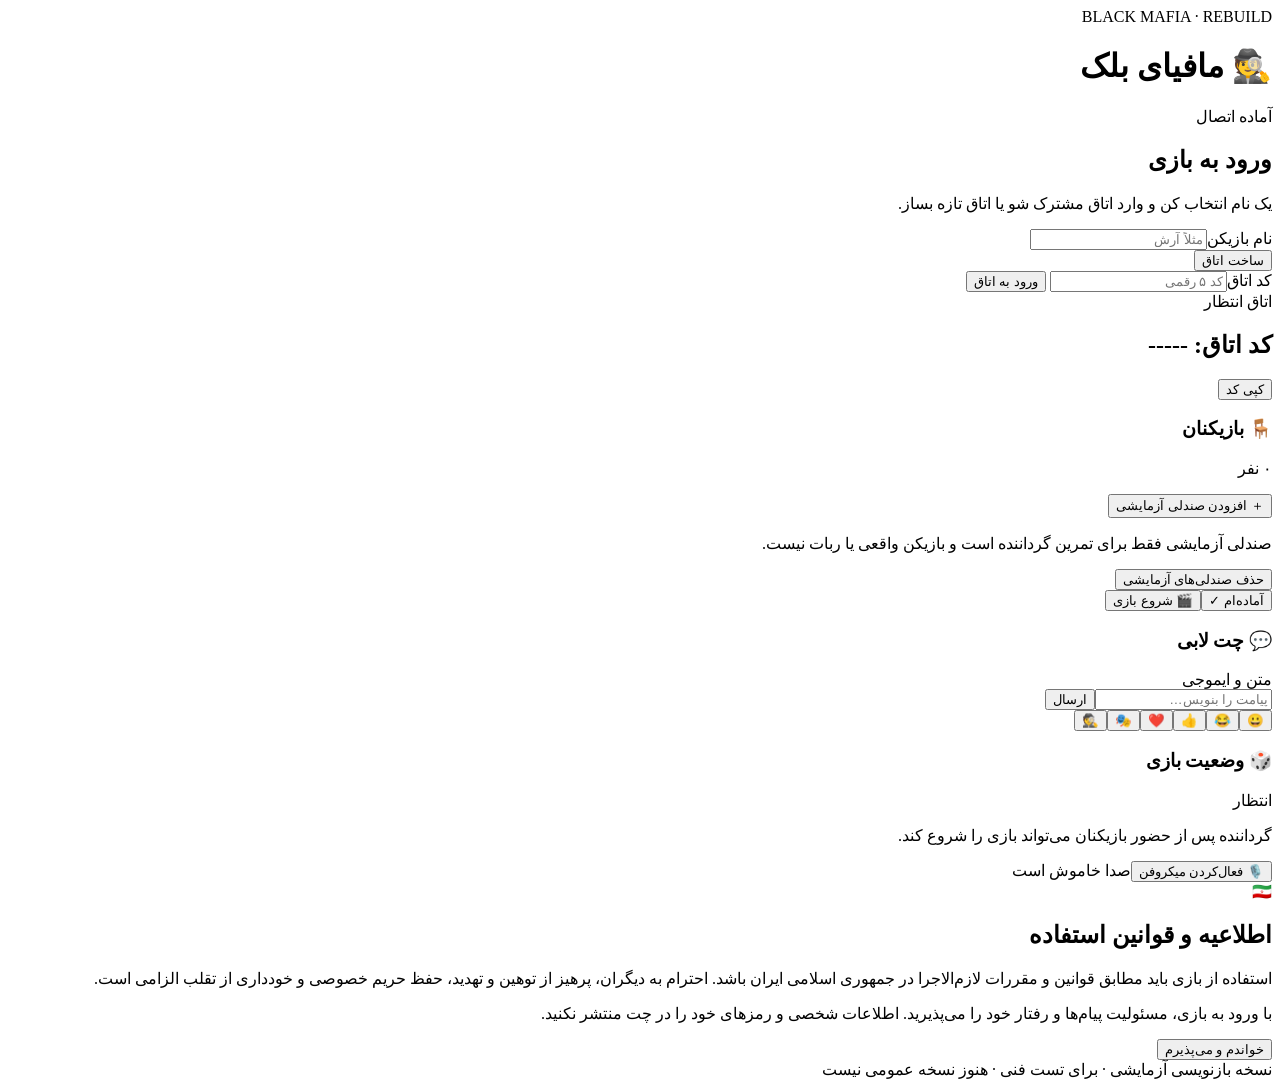
==== rebuild/index.html @ 1b292b7d "Start clean modular Mafia game rewrite" ====
<!doctype html>
<html lang="fa" dir="rtl">
<head>
<meta charset="utf-8">
<meta name="viewport" content="width=device-width,initial-scale=1,viewport-fit=cover">
<meta name="theme-color" content="#111827">
<title>مافیای بلک | نسخه بازنویسی</title>
<link rel="stylesheet" href="./app.css">
</head>
<body>
<div class="shell">
<header class="topbar"><div><div class="eyebrow">BLACK MAFIA · REBUILD</div><h1>🕵️ مافیای بلک</h1></div><span id="connection" class="pill">آماده اتصال</span></header>
<main>
<section id="welcome" class="panel">
<h2>ورود به بازی</h2>
<p class="muted">یک نام انتخاب کن و وارد اتاق مشترک شو یا اتاق تازه بساز.</p>
<label>نام بازیکن<input id="playerName" maxlength="24" autocomplete="nickname" placeholder="مثلاً آرش"></label>
<div class="actions"><button id="createRoom" class="primary">ساخت اتاق</button></div>
<label>کد اتاق<input id="roomCode" inputmode="numeric" maxlength="5" placeholder="کد ۵ رقمی"></label>
<button id="joinRoom">ورود به اتاق</button>
</section>
<section id="lobby" class="hidden">
<div class="panel room-head"><div><div class="eyebrow">اتاق انتظار</div><h2>کد اتاق: <strong id="roomCodeLabel">-----</strong></h2></div><button id="copyRoom" class="small">کپی کد</button></div>
<div class="grid">
<section class="panel"><div class="section-title"><h3>🪑 بازیکنان</h3><span id="playerCount" class="pill">۰ نفر</span></div><ul id="players" class="players"></ul>
<div id="hostTools" class="host-tools hidden"><button id="addTestSeat">＋ افزودن صندلی آزمایشی</button><p class="hint">صندلی آزمایشی فقط برای تمرین گرداننده است و بازیکن واقعی یا ربات نیست.</p><button id="removeTestSeats" class="quiet">حذف صندلی‌های آزمایشی</button></div>
<div class="actions"><button id="readyBtn">آماده‌ام ✓</button><button id="startBtn" class="primary hidden">🎬 شروع بازی</button></div></section>
<section class="panel"><div class="section-title"><h3>💬 چت لابی</h3><span class="muted">متن و ایموجی</span></div><div id="chatMessages" class="chat-messages" aria-live="polite"></div><form id="chatForm" class="chat-form"><input id="chatInput" maxlength="500" placeholder="پیامت را بنویس…" autocomplete="off"><button class="primary" type="submit">ارسال</button></form><div class="emoji-row" aria-label="ایموجی‌های سریع"><button type="button" data-emoji="😀">😀</button><button type="button" data-emoji="😂">😂</button><button type="button" data-emoji="👍">👍</button><button type="button" data-emoji="❤️">❤️</button><button type="button" data-emoji="🎭">🎭</button><button type="button" data-emoji="🕵️">🕵️</button></div></section>
</div>
<section class="panel game-panel"><div class="section-title"><h3>🎲 وضعیت بازی</h3><span id="phase" class="pill">انتظار</span></div><p id="gameNotice" class="muted">گرداننده پس از حضور بازیکنان می‌تواند بازی را شروع کند.</p><div class="voice-row"><button id="voiceBtn">🎙️ فعال‌کردن میکروفن</button><span id="voiceStatus" class="muted">صدا خاموش است</span></div><div id="audioPeers" class="audio-peers"></div></section>
</section>
<section id="rules" class="rules panel"><div class="emblem">🇮🇷</div><h2>اطلاعیه و قوانین استفاده</h2><p>استفاده از بازی باید مطابق قوانین و مقررات لازم‌الاجرا در جمهوری اسلامی ایران باشد. احترام به دیگران، پرهیز از توهین و تهدید، حفظ حریم خصوصی و خودداری از تقلب الزامی است.</p><p>با ورود به بازی، مسئولیت پیام‌ها و رفتار خود را می‌پذیرید. اطلاعات شخصی و رمزهای خود را در چت منتشر نکنید.</p><button id="acceptRules" class="primary">خواندم و می‌پذیرم</button></section>
</main>
<footer>نسخه بازنویسی آزمایشی · برای تست فنی · هنوز نسخه عمومی نیست</footer>
</div>
<script src="./app.js" defer></script>
</body>
</html>
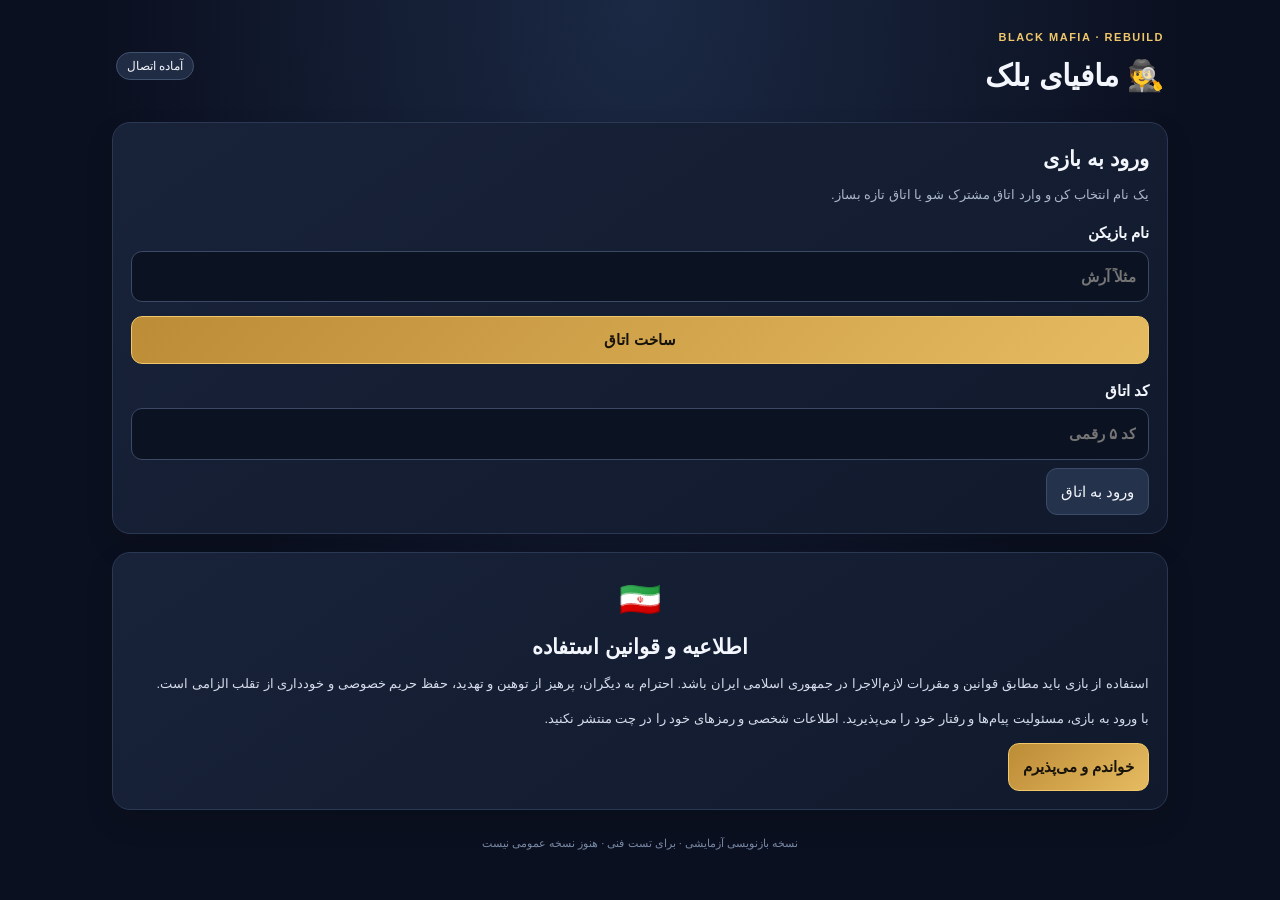
==== commit 3bbc91f9: "Load shared database and TURN configuration in rebuilt app" ====
--- a/rebuild/index.html
+++ b/rebuild/index.html
@@ -33,6 +33,7 @@
 </main>
 <footer>نسخه بازنویسی آزمایشی · برای تست فنی · هنوز نسخه عمومی نیست</footer>
 </div>
+<script src="../config.js" defer></script>
 <script src="./app.js" defer></script>
 </body>
 </html>
--- a/rebuild/app.css
+++ b/rebuild/app.css
@@ -0,0 +1 @@
+:root{color-scheme:dark;--bg:#0b1020;--panel:#151d31;--line:#2b3853;--text:#f3f6fc;--muted:#aab6cb;--gold:#f0c76a;--green:#27845d;--red:#e06a72}*{box-sizing:border-box}body{margin:0;background:radial-gradient(ellipse at top,#1b2944,var(--bg) 60%);color:var(--text);font:15px/1.7 Tahoma,Arial,sans-serif;min-height:100vh}.shell{max-width:1080px;margin:auto;padding:16px 12px calc(28px + env(safe-area-inset-bottom))}.topbar,.section-title,.room-head,.voice-row{display:flex;align-items:center;justify-content:space-between;gap:12px}.topbar{padding:12px 4px 18px}.eyebrow{font-size:11px;letter-spacing:1.5px;color:var(--gold);font-weight:bold}h1,h2,h3,p{margin-top:0}h1{font-size:clamp(22px,4vw,30px);margin:3px 0}h2{font-size:21px;margin-bottom:8px}h3{font-size:17px;margin:0}.panel{background:linear-gradient(145deg,#182239,#111a2c);border:1px solid var(--line);border-radius:18px;padding:18px;margin-bottom:14px;box-shadow:0 12px 28px #0002}.hidden{display:none!important}.muted,.hint{color:var(--muted);font-size:13px}.pill{border:1px solid #40506e;background:#202c43;padding:3px 10px;border-radius:99px;font-size:12px;white-space:nowrap}label{display:block;margin:14px 0 8px;font-weight:bold}input{display:block;width:100%;margin-top:5px;background:#0b1222;color:var(--text);border:1px solid #3b4965;border-radius:11px;padding:12px;font:inherit;outline:none}input:focus{border-color:var(--gold);box-shadow:0 0 0 2px #f0c76a22}button{font:inherit;color:var(--text);border:1px solid #3c4b68;background:#24324c;border-radius:11px;padding:10px 14px;cursor:pointer;transition:filter .15s,transform .15s}button:active{transform:scale(.98)}button:disabled{opacity:.5;cursor:not-allowed}.primary{background:linear-gradient(135deg,#bd8c36,#e5bb61);border-color:#f0c76a;color:#17130b;font-weight:bold}.actions{display:flex;gap:9px;flex-wrap:wrap;margin-top:14px}.actions button{flex:1}.small{font-size:12px;padding:7px 10px}.quiet{background:transparent}.grid{display:grid;grid-template-columns:1fr 1fr;gap:14px}.grid>.panel{margin:0}.players{list-style:none;padding:0;margin:12px 0}.players li{display:flex;align-items:center;gap:9px;padding:9px 10px;border-bottom:1px solid #29364e}.players li:last-child{border:0}.avatar{width:34px;height:34px;border-radius:50%;display:grid;place-items:center;background:#293854;font-size:18px}.player-meta{flex:1;min-width:0}.player-name{font-weight:bold;overflow-wrap:anywhere}.player-tag{font-size:11px;color:var(--muted)}.host-tools{border-top:1px solid var(--line);padding-top:12px;margin-top:8px}.hint{margin:7px 0}.chat-messages{height:240px;overflow:auto;display:flex;flex-direction:column;gap:8px;padding:10px 2px}.message{border:1px solid #2b3953;border-radius:12px;background:#0e1729;padding:8px 10px;overflow-wrap:anywhere}.message .sender{font-size:11px;color:var(--gold);font-weight:bold}.message .body{white-space:pre-wrap;word-break:break-word}.message .time{font-size:10px;color:#8493ad;margin-right:8px}.chat-form{display:flex;gap:8px}.chat-form input{margin:0;min-width:0}.emoji-row{display:flex;gap:6px;margin-top:8px;flex-wrap:wrap}.emoji-row button{padding:4px 8px;background:#202b42}.game-panel{margin-top:14px}.voice-row{justify-content:flex-start;flex-wrap:wrap}.audio-peers{display:flex;gap:8px;flex-wrap:wrap;margin-top:10px}.audio-peers audio{max-width:100%;width:180px}.rules{margin-top:18px}.rules .emblem{text-align:center;font-size:34px}.rules h2{text-align:center}.rules p{font-size:13px;color:#d4dceb}footer{text-align:center;color:#7888a4;font-size:11px;padding:10px}.status-error{color:#ff9aa0}.status-ok{color:#82e3b2}@media(max-width:720px){.grid{grid-template-columns:1fr}.panel{padding:14px}.chat-messages{height:200px}.room-head{align-items:flex-start}.topbar{padding-top:5px}}
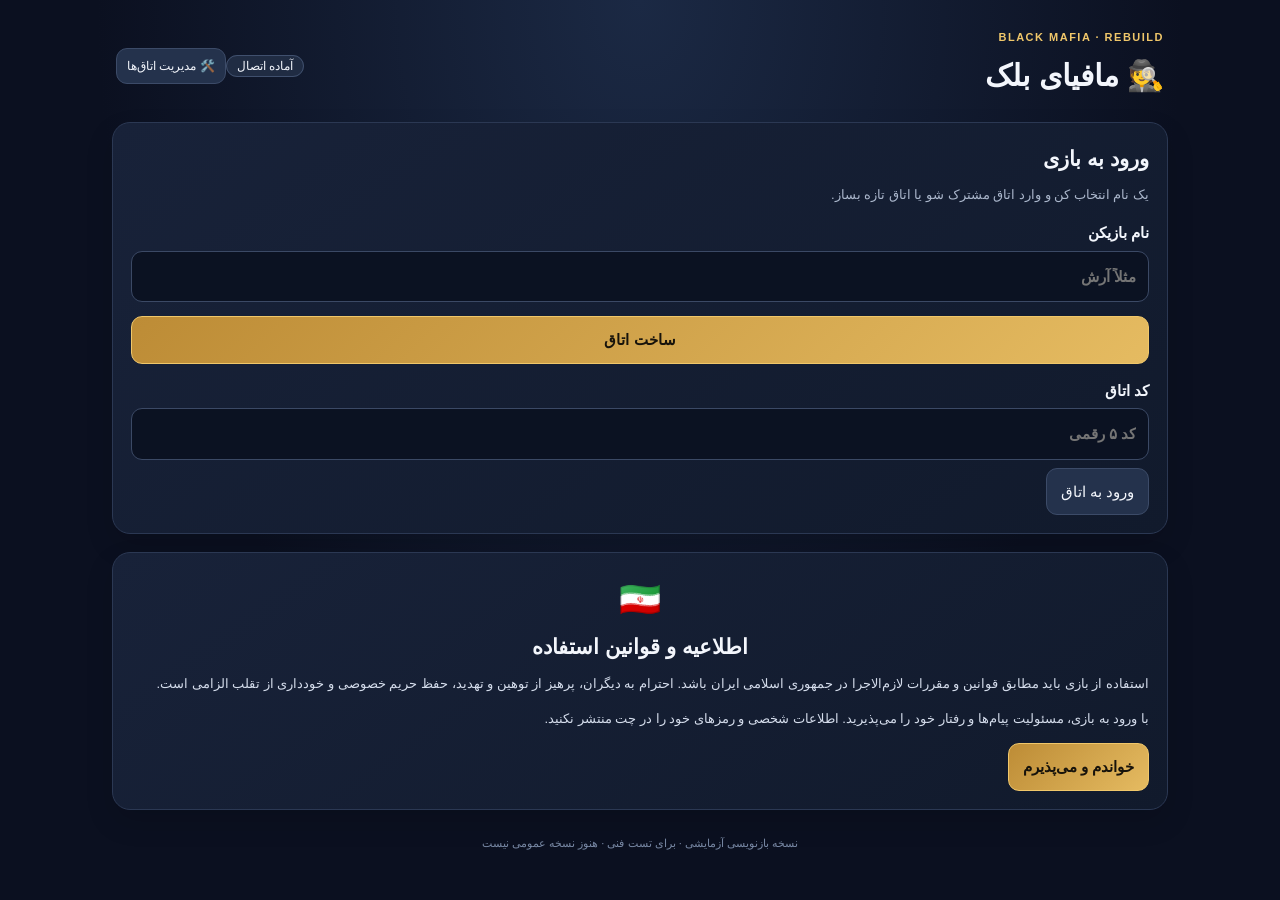
==== commit b3f452a6: "Add room management dashboard to rebuilt game UI" ====
--- a/rebuild/index.html
+++ b/rebuild/index.html
@@ -9,7 +9,7 @@
 </head>
 <body>
 <div class="shell">
-<header class="topbar"><div><div class="eyebrow">BLACK MAFIA · REBUILD</div><h1>🕵️ مافیای بلک</h1></div><span id="connection" class="pill">آماده اتصال</span></header>
+<header class="topbar"><div><div class="eyebrow">BLACK MAFIA · REBUILD</div><h1>🕵️ مافیای بلک</h1></div><div class="top-actions"><span id="connection" class="pill">آماده اتصال</span><button id="adminOpen" class="small">🛠️ مدیریت اتاق‌ها</button></div></header>
 <main>
 <section id="welcome" class="panel">
 <h2>ورود به بازی</h2>
@@ -29,6 +29,7 @@
 </div>
 <section class="panel game-panel"><div class="section-title"><h3>🎲 وضعیت بازی</h3><span id="phase" class="pill">انتظار</span></div><p id="gameNotice" class="muted">گرداننده پس از حضور بازیکنان می‌تواند بازی را شروع کند.</p><div class="voice-row"><button id="voiceBtn">🎙️ فعال‌کردن میکروفن</button><span id="voiceStatus" class="muted">صدا خاموش است</span></div><div id="audioPeers" class="audio-peers"></div></section>
 </section>
+<section id="adminPanel" class="panel hidden"><div class="section-title"><div><div class="eyebrow">مدیریت بازی</div><h2>🛠️ اتاق‌های باز</h2></div><button id="adminRefresh" class="small">↻ تازه‌سازی</button></div><div class="admin-stats"><div><span id="adminRoomCount">۰</span><small>اتاق باز</small></div><div><span id="adminPlayerCount">۰</span><small>بازیکن واقعی</small></div><div><span id="adminGameCount">۰</span><small>بازی شروع‌شده</small></div></div><p id="adminStatus" class="muted">برای دیدن فهرست اتاق‌ها، پنل را تازه‌سازی کن.</p><div id="adminRooms" class="admin-rooms"></div><button id="adminClose" class="quiet">بستن پنل مدیریت</button></section>
 <section id="rules" class="rules panel"><div class="emblem">🇮🇷</div><h2>اطلاعیه و قوانین استفاده</h2><p>استفاده از بازی باید مطابق قوانین و مقررات لازم‌الاجرا در جمهوری اسلامی ایران باشد. احترام به دیگران، پرهیز از توهین و تهدید، حفظ حریم خصوصی و خودداری از تقلب الزامی است.</p><p>با ورود به بازی، مسئولیت پیام‌ها و رفتار خود را می‌پذیرید. اطلاعات شخصی و رمزهای خود را در چت منتشر نکنید.</p><button id="acceptRules" class="primary">خواندم و می‌پذیرم</button></section>
 </main>
 <footer>نسخه بازنویسی آزمایشی · برای تست فنی · هنوز نسخه عمومی نیست</footer>
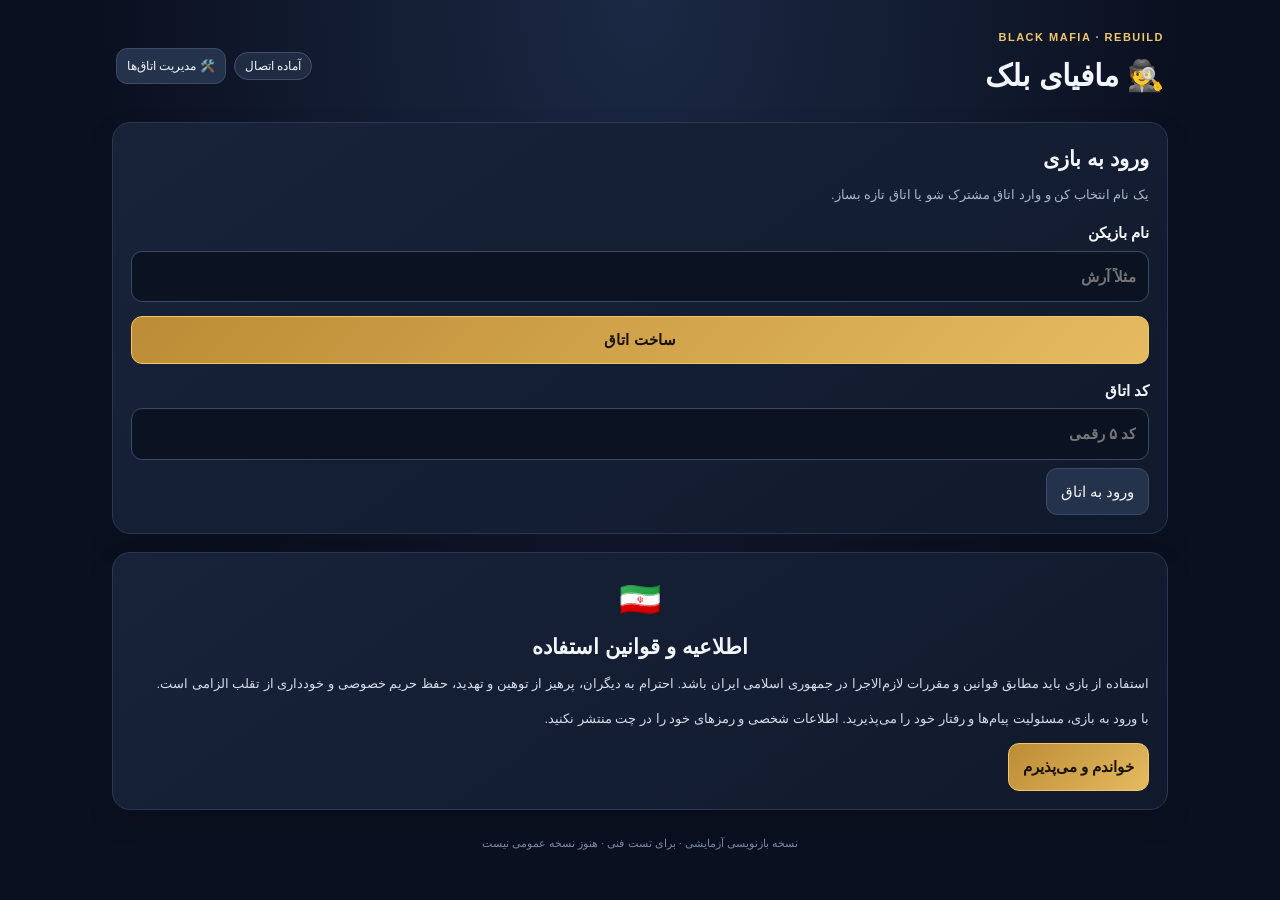
==== commit c5b2ac1a: "Load room management dashboard script" ====
--- a/rebuild/index.html
+++ b/rebuild/index.html
@@ -36,5 +36,6 @@
 </div>
 <script src="../config.js" defer></script>
 <script src="./app.js" defer></script>
+<script src="./admin.js" defer></script>
 </body>
 </html>
--- a/rebuild/app.css
+++ b/rebuild/app.css
@@ -1 +1,2 @@
-:root{color-scheme:dark;--bg:#0b1020;--panel:#151d31;--line:#2b3853;--text:#f3f6fc;--muted:#aab6cb;--gold:#f0c76a;--green:#27845d;--red:#e06a72}*{box-sizing:border-box}body{margin:0;background:radial-gradient(ellipse at top,#1b2944,var(--bg) 60%);color:var(--text);font:15px/1.7 Tahoma,Arial,sans-serif;min-height:100vh}.shell{max-width:1080px;margin:auto;padding:16px 12px calc(28px + env(safe-area-inset-bottom))}.topbar,.section-title,.room-head,.voice-row{display:flex;align-items:center;justify-content:space-between;gap:12px}.topbar{padding:12px 4px 18px}.eyebrow{font-size:11px;letter-spacing:1.5px;color:var(--gold);font-weight:bold}h1,h2,h3,p{margin-top:0}h1{font-size:clamp(22px,4vw,30px);margin:3px 0}h2{font-size:21px;margin-bottom:8px}h3{font-size:17px;margin:0}.panel{background:linear-gradient(145deg,#182239,#111a2c);border:1px solid var(--line);border-radius:18px;padding:18px;margin-bottom:14px;box-shadow:0 12px 28px #0002}.hidden{display:none!important}.muted,.hint{color:var(--muted);font-size:13px}.pill{border:1px solid #40506e;background:#202c43;padding:3px 10px;border-radius:99px;font-size:12px;white-space:nowrap}label{display:block;margin:14px 0 8px;font-weight:bold}input{display:block;width:100%;margin-top:5px;background:#0b1222;color:var(--text);border:1px solid #3b4965;border-radius:11px;padding:12px;font:inherit;outline:none}input:focus{border-color:var(--gold);box-shadow:0 0 0 2px #f0c76a22}button{font:inherit;color:var(--text);border:1px solid #3c4b68;background:#24324c;border-radius:11px;padding:10px 14px;cursor:pointer;transition:filter .15s,transform .15s}button:active{transform:scale(.98)}button:disabled{opacity:.5;cursor:not-allowed}.primary{background:linear-gradient(135deg,#bd8c36,#e5bb61);border-color:#f0c76a;color:#17130b;font-weight:bold}.actions{display:flex;gap:9px;flex-wrap:wrap;margin-top:14px}.actions button{flex:1}.small{font-size:12px;padding:7px 10px}.quiet{background:transparent}.grid{display:grid;grid-template-columns:1fr 1fr;gap:14px}.grid>.panel{margin:0}.players{list-style:none;padding:0;margin:12px 0}.players li{display:flex;align-items:center;gap:9px;padding:9px 10px;border-bottom:1px solid #29364e}.players li:last-child{border:0}.avatar{width:34px;height:34px;border-radius:50%;display:grid;place-items:center;background:#293854;font-size:18px}.player-meta{flex:1;min-width:0}.player-name{font-weight:bold;overflow-wrap:anywhere}.player-tag{font-size:11px;color:var(--muted)}.host-tools{border-top:1px solid var(--line);padding-top:12px;margin-top:8px}.hint{margin:7px 0}.chat-messages{height:240px;overflow:auto;display:flex;flex-direction:column;gap:8px;padding:10px 2px}.message{border:1px solid #2b3953;border-radius:12px;background:#0e1729;padding:8px 10px;overflow-wrap:anywhere}.message .sender{font-size:11px;color:var(--gold);font-weight:bold}.message .body{white-space:pre-wrap;word-break:break-word}.message .time{font-size:10px;color:#8493ad;margin-right:8px}.chat-form{display:flex;gap:8px}.chat-form input{margin:0;min-width:0}.emoji-row{display:flex;gap:6px;margin-top:8px;flex-wrap:wrap}.emoji-row button{padding:4px 8px;background:#202b42}.game-panel{margin-top:14px}.voice-row{justify-content:flex-start;flex-wrap:wrap}.audio-peers{display:flex;gap:8px;flex-wrap:wrap;margin-top:10px}.audio-peers audio{max-width:100%;width:180px}.rules{margin-top:18px}.rules .emblem{text-align:center;font-size:34px}.rules h2{text-align:center}.rules p{font-size:13px;color:#d4dceb}footer{text-align:center;color:#7888a4;font-size:11px;padding:10px}.status-error{color:#ff9aa0}.status-ok{color:#82e3b2}@media(max-width:720px){.grid{grid-template-columns:1fr}.panel{padding:14px}.chat-messages{height:200px}.room-head{align-items:flex-start}.topbar{padding-top:5px}}+:root{color-scheme:dark;--bg:#0b1020;--panel:#151d31;--line:#2b3853;--text:#f3f6fc;--muted:#aab6cb;--gold:#f0c76a;--green:#27845d;--red:#e06a72}*{box-sizing:border-box}body{margin:0;background:radial-gradient(ellipse at top,#1b2944,var(--bg) 60%);color:var(--text);font:15px/1.7 Tahoma,Arial,sans-serif;min-height:100vh}.shell{max-width:1080px;margin:auto;padding:16px 12px calc(28px + env(safe-area-inset-bottom))}.topbar,.section-title,.room-head,.voice-row{display:flex;align-items:center;justify-content:space-between;gap:12px}.topbar{padding:12px 4px 18px}.eyebrow{font-size:11px;letter-spacing:1.5px;color:var(--gold);font-weight:bold}h1,h2,h3,p{margin-top:0}h1{font-size:clamp(22px,4vw,30px);margin:3px 0}h2{font-size:21px;margin-bottom:8px}h3{font-size:17px;margin:0}.panel{background:linear-gradient(145deg,#182239,#111a2c);border:1px solid var(--line);border-radius:18px;padding:18px;margin-bottom:14px;box-shadow:0 12px 28px #0002}.hidden{display:none!important}.muted,.hint{color:var(--muted);font-size:13px}.pill{border:1px solid #40506e;background:#202c43;padding:3px 10px;border-radius:99px;font-size:12px;white-space:nowrap}label{display:block;margin:14px 0 8px;font-weight:bold}input{display:block;width:100%;margin-top:5px;background:#0b1222;color:var(--text);border:1px solid #3b4965;border-radius:11px;padding:12px;font:inherit;outline:none}input:focus{border-color:var(--gold);box-shadow:0 0 0 2px #f0c76a22}button{font:inherit;color:var(--text);border:1px solid #3c4b68;background:#24324c;border-radius:11px;padding:10px 14px;cursor:pointer;transition:filter .15s,transform .15s}button:active{transform:scale(.98)}button:disabled{opacity:.5;cursor:not-allowed}.primary{background:linear-gradient(135deg,#bd8c36,#e5bb61);border-color:#f0c76a;color:#17130b;font-weight:bold}.actions{display:flex;gap:9px;flex-wrap:wrap;margin-top:14px}.actions button{flex:1}.small{font-size:12px;padding:7px 10px}.quiet{background:transparent}.grid{display:grid;grid-template-columns:1fr 1fr;gap:14px}.grid>.panel{margin:0}.players{list-style:none;padding:0;margin:12px 0}.players li{display:flex;align-items:center;gap:9px;padding:9px 10px;border-bottom:1px solid #29364e}.players li:last-child{border:0}.avatar{width:34px;height:34px;border-radius:50%;display:grid;place-items:center;background:#293854;font-size:18px}.player-meta{flex:1;min-width:0}.player-name{font-weight:bold;overflow-wrap:anywhere}.player-tag{font-size:11px;color:var(--muted)}.host-tools{border-top:1px solid var(--line);padding-top:12px;margin-top:8px}.hint{margin:7px 0}.chat-messages{height:240px;overflow:auto;display:flex;flex-direction:column;gap:8px;padding:10px 2px}.message{border:1px solid #2b3953;border-radius:12px;background:#0e1729;padding:8px 10px;overflow-wrap:anywhere}.message .sender{font-size:11px;color:var(--gold);font-weight:bold}.message .body{white-space:pre-wrap;word-break:break-word}.message .time{font-size:10px;color:#8493ad;margin-right:8px}.chat-form{display:flex;gap:8px}.chat-form input{margin:0;min-width:0}.emoji-row{display:flex;gap:6px;margin-top:8px;flex-wrap:wrap}.emoji-row button{padding:4px 8px;background:#202b42}.game-panel{margin-top:14px}.voice-row{justify-content:flex-start;flex-wrap:wrap}.audio-peers{display:flex;gap:8px;flex-wrap:wrap;margin-top:10px}.audio-peers audio{max-width:100%;width:180px}.rules{margin-top:18px}.rules .emblem{text-align:center;font-size:34px}.rules h2{text-align:center}.rules p{font-size:13px;color:#d4dceb}footer{text-align:center;color:#7888a4;font-size:11px;padding:10px}.status-error{color:#ff9aa0}.status-ok{color:#82e3b2}@media(max-width:720px){.grid{grid-template-columns:1fr}.panel{padding:14px}.chat-messages{height:200px}.room-head{align-items:flex-start}.topbar{padding-top:5px}}
+.top-actions{display:flex;align-items:center;gap:8px;flex-wrap:wrap}.admin-stats{display:grid;grid-template-columns:repeat(3,minmax(0,1fr));gap:9px;margin:14px 0}.admin-stats>div{border:1px solid var(--line);background:#0e1729;border-radius:12px;padding:12px;text-align:center}.admin-stats span{display:block;font-size:24px;font-weight:bold;color:var(--gold)}.admin-stats small{display:block;color:var(--muted);font-size:11px}.admin-room{border:1px solid var(--line);border-radius:13px;padding:12px;margin:9px 0;background:#0d1628}.admin-room-head{display:flex;align-items:center;justify-content:space-between;gap:8px;flex-wrap:wrap}.admin-room-title{font-weight:bold;color:var(--gold)}.admin-room ul{padding-right:20px;margin:8px 0 0;color:#d8e1f0;font-size:13px}.admin-room .room-meta{color:var(--muted);font-size:12px;margin-top:4px}.admin-room .god{color:#f2d27f;font-weight:bold}.admin-empty{padding:18px;text-align:center;color:var(--muted);border:1px dashed var(--line);border-radius:12px}@media(max-width:420px){.topbar{align-items:flex-start}.top-actions{align-items:flex-end;flex-direction:column}.admin-stats{gap:5px}.admin-stats>div{padding:8px 3px}.admin-stats span{font-size:20px}}
